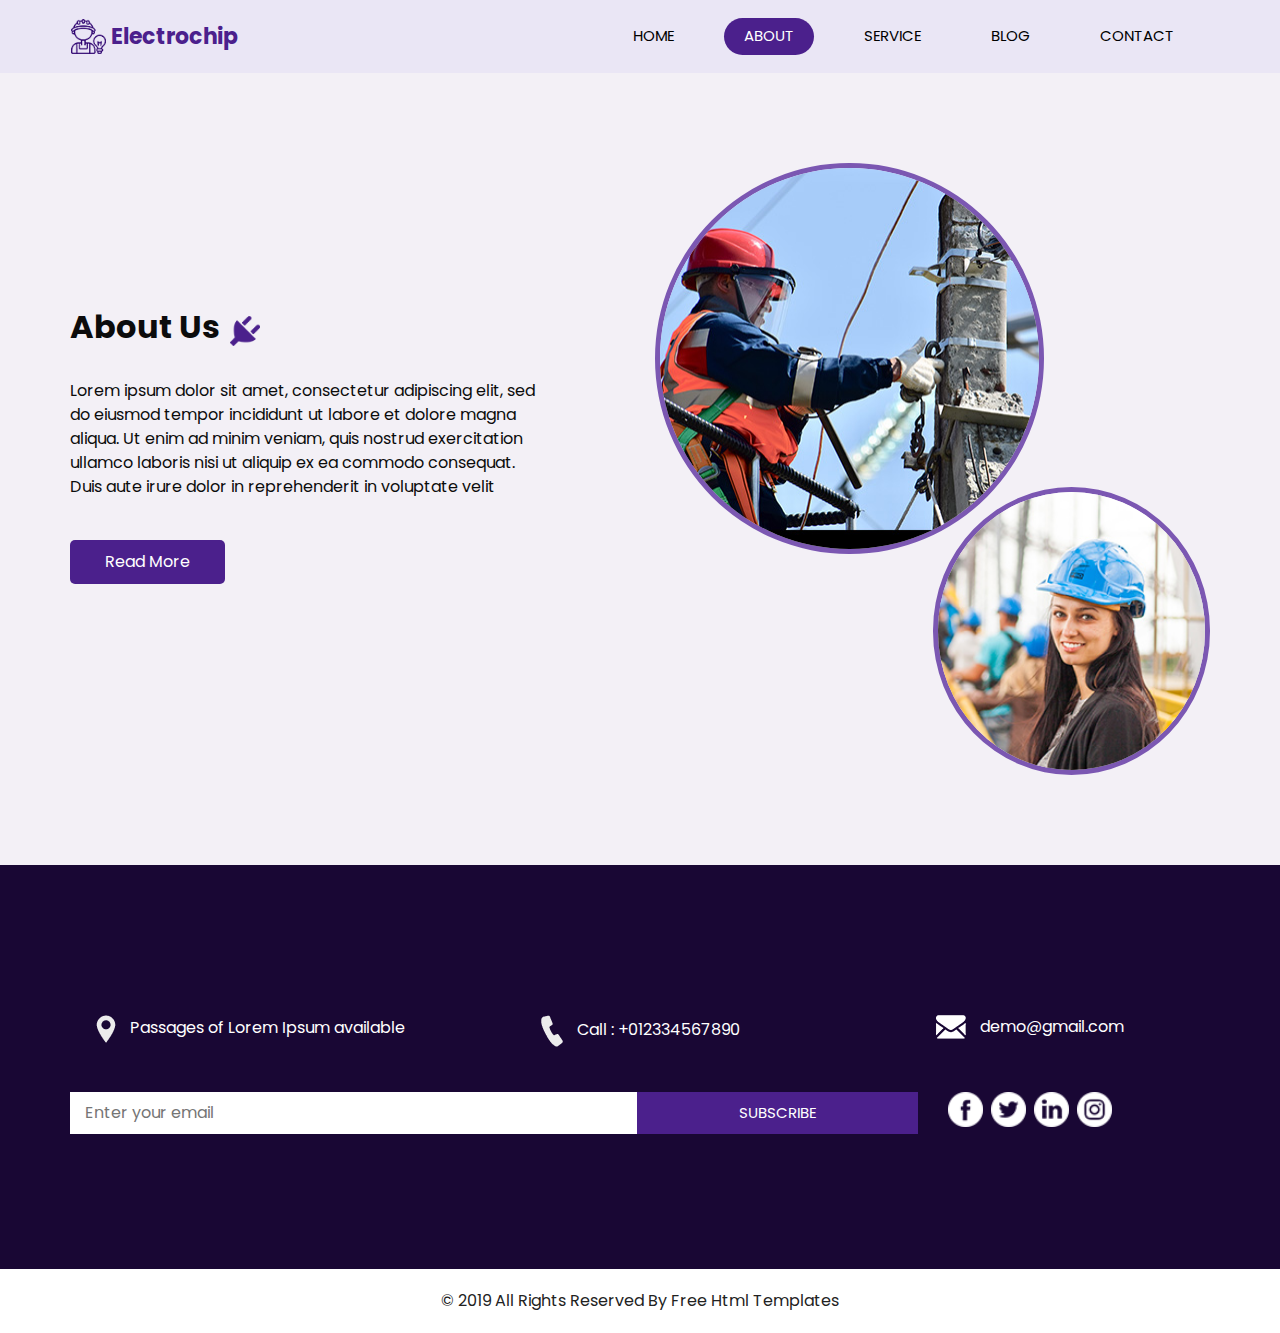
==== Code/Expertus/about.html @ 965c00f7 "Project V1.0: First Commit" ====
<!DOCTYPE html>
<html>

<head>
  <!-- Basic -->
  <meta charset="utf-8" />
  <meta http-equiv="X-UA-Compatible" content="IE=edge" />
  <!-- Mobile Metas -->
  <meta name="viewport" content="width=device-width, initial-scale=1, shrink-to-fit=no" />
  <!-- Site Metas -->
  <meta name="keywords" content="" />
  <meta name="description" content="" />
  <meta name="author" content="" />

  <title>Electrochip</title>

  <!-- slider stylesheet -->
  <link rel="stylesheet" type="text/css" href="https://cdnjs.cloudflare.com/ajax/libs/OwlCarousel2/2.1.3/assets/owl.carousel.min.css" />

  <!-- bootstrap core css -->
  <link rel="stylesheet" type="text/css" href="css/bootstrap.css" />

  <!-- fonts style -->
  <link href="https://fonts.googleapis.com/css?family=Poppins:400,600,700&display=swap" rel="stylesheet">
  <!-- Custom styles for this template -->
  <link href="css/style.css" rel="stylesheet" />
  <!-- responsive style -->
  <link href="css/responsive.css" rel="stylesheet" />
</head>

<body class="sub_page">

  <div class="hero_area">
    <!-- header section strats -->
    <header class="header_section">
      <div class="container">
        <nav class="navbar navbar-expand-lg custom_nav-container ">
          <a class="navbar-brand" href="index.html">
            <img src="images/logo.png" alt="">
            <span>
              Electrochip
            </span>
          </a>
          <button class="navbar-toggler" type="button" data-toggle="collapse" data-target="#navbarSupportedContent" aria-controls="navbarSupportedContent" aria-expanded="false" aria-label="Toggle navigation">
            <span class="s-1"> </span>
            <span class="s-2"> </span>
            <span class="s-3"> </span>
          </button>

          <div class="collapse navbar-collapse" id="navbarSupportedContent">
            <div class="d-flex ml-auto flex-column flex-lg-row align-items-center">
              <ul class="navbar-nav  ">
                <li class="nav-item ">
                  <a class="nav-link" href="index.html">Home <span class="sr-only">(current)</span></a>
                </li>
                <li class="nav-item active">
                  <a class="nav-link" href="about.html"> About</a>
                </li>
                <li class="nav-item">
                  <a class="nav-link" href="service.html"> Service </a>
                </li>
                <li class="nav-item">
                  <a class="nav-link" href="blog.html"> Blog </a>
                </li>
                <li class="nav-item">
                  <a class="nav-link" href="contact.html">Contact </a>
                </li>
              </ul>
            </div>
          </div>
        </nav>
      </div>
    </header>
    <!-- end header section -->
  </div>



  <!-- about section -->
  <section class="about_section layout_padding">
    <div class="container">
      <div class="row">
        <div class="col-md-6">
          <div class="detail-box">
            <div class="heading_container">
              <h2>
                About Us
              </h2>
              <img src="images/plug.png" alt="">
            </div>
            <p>
              Lorem ipsum dolor sit amet, consectetur adipiscing elit, sed do
              eiusmod tempor incididunt ut labore et dolore magna aliqua. Ut
              enim ad minim veniam, quis nostrud exercitation ullamco laboris
              nisi ut aliquip ex ea commodo consequat. Duis aute irure dolor
              in reprehenderit in voluptate velit
            </p>
            <a href="">
              Read More
            </a>
          </div>
        </div>
        <div class="col-md-6">
          <div class="img_container">
            <div class="img-box b1">
              <img src="images/about-img1.jpg" alt="" />
            </div>
            <div class="img-box b2">
              <img src="images/about-img2.jpg" alt="" />
            </div>
          </div>

        </div>

      </div>
    </div>
  </section>

  <!-- end about section -->

  <!-- info section -->

  <section class="info_section layout_padding">
    <div class="container">
      <div class="info_contact">
        <div class="row">
          <div class="col-md-4">
            <a href="">
              <img src="images/location-white.png" alt="">
              <span>
                Passages of Lorem Ipsum available
              </span>
            </a>
          </div>
          <div class="col-md-4">
            <a href="">
              <img src="images/telephone-white.png" alt="">
              <span>
                Call : +012334567890
              </span>
            </a>
          </div>
          <div class="col-md-4">
            <a href="">
              <img src="images/envelope-white.png" alt="">
              <span>
                demo@gmail.com
              </span>
            </a>
          </div>
        </div>
      </div>
      <div class="row">
        <div class="col-md-8 col-lg-9">
          <div class="info_form">
            <form action="">
              <input type="text" placeholder="Enter your email">
              <button>
                subscribe
              </button>
            </form>
          </div>
        </div>
        <div class="col-md-4 col-lg-3">
          <div class="info_social">
            <div>
              <a href="">
                <img src="images/fb.png" alt="">
              </a>
            </div>
            <div>
              <a href="">
                <img src="images/twitter.png" alt="">
              </a>
            </div>
            <div>
              <a href="">
                <img src="images/linkedin.png" alt="">
              </a>
            </div>
            <div>
              <a href="">
                <img src="images/instagram.png" alt="">
              </a>
            </div>
          </div>
        </div>
      </div>

    </div>
  </section>

  <!-- end info section -->

  <!-- footer section -->
  <footer class="container-fluid footer_section">
    <div class="container">
      <div class="row">
        <div class="col-lg-7 col-md-9 mx-auto">
          <p>
            &copy; 2019 All Rights Reserved By
            <a href="https://html.design/">Free Html Templates</a>
          </p>
        </div>
      </div>
    </div>
  </footer>
  <!-- footer section -->


  <script src="js/jquery-3.4.1.min.js"></script>
  <script src="js/bootstrap.js"></script>

</body>

</html>
---- Code/Expertus/css/style.css ----
body {
  font-family: "Poppins", sans-serif;
  color: #0c0c0c;
  background-color: #ffffff;
}

.layout_padding {
  padding-top: 90px;
  padding-bottom: 90px;
}

.layout_padding2 {
  padding-top: 45px;
  padding-bottom: 45px;
}

.layout_padding2-top {
  padding-top: 45px;
}

.layout_padding2-bottom {
  padding-bottom: 45px;
}

.layout_padding-top {
  padding-top: 90px;
}

.layout_padding-bottom {
  padding-bottom: 90px;
}

.heading_container {
  display: -webkit-box;
  display: -ms-flexbox;
  display: flex;
  -webkit-box-pack: start;
      -ms-flex-pack: start;
          justify-content: flex-start;
  -webkit-box-align: center;
      -ms-flex-align: center;
          align-items: center;
  text-align: center;
}

.heading_container h2 {
  position: relative;
  font-weight: bold;
  margin-right: 10px;
}

.heading_container img {
  width: 30px;
}

/*header section*/
.hero_area {
  height: 98vh;
  position: relative;
  display: -webkit-box;
  display: -ms-flexbox;
  display: flex;
  -webkit-box-orient: vertical;
  -webkit-box-direction: normal;
      -ms-flex-direction: column;
          flex-direction: column;
  background-color: #eae6f5;
}

.sub_page .hero_area {
  height: auto;
}

.header_section .container {
  padding: 0;
}

.header_section .nav_container {
  margin: 0 auto;
}

.custom_nav-container .navbar-nav .nav-item .nav-link {
  padding: 7px 20px;
  margin: 10px 15px;
  color: #000000;
  text-align: center;
  border-radius: 35px;
  text-transform: uppercase;
  font-size: 15px;
}

.custom_nav-container .navbar-nav .nav-item.active .nav-link, .custom_nav-container .navbar-nav .nav-item:hover .nav-link {
  background-color: #4b208c;
  color: #ffffff;
}

a,
a:hover,
a:focus {
  text-decoration: none;
}

a:hover,
a:focus {
  color: initial;
}

.btn,
.btn:focus {
  outline: none !important;
  -webkit-box-shadow: none;
          box-shadow: none;
}

.custom_nav-container .nav_search-btn {
  background-image: url(../images/search-icon.png);
  background-size: 22px;
  background-repeat: no-repeat;
  background-position-y: 7px;
  width: 35px;
  height: 35px;
  padding: 0;
  border: none;
}

.navbar-brand {
  display: -webkit-box;
  display: -ms-flexbox;
  display: flex;
  -webkit-box-align: center;
      -ms-flex-align: center;
          align-items: center;
}

.navbar-brand img {
  margin-right: 5px;
  width: 35px;
}

.navbar-brand span {
  font-size: 22px;
  font-weight: 700;
  color: #4b208c;
}

.custom_nav-container {
  z-index: 99999;
}

.navbar-expand-lg .navbar-collapse {
  -webkit-box-align: end;
      -ms-flex-align: end;
          align-items: flex-end;
}

.custom_nav-container .navbar-toggler {
  outline: none;
}

.custom_nav-container .navbar-toggler {
  padding: 0;
  width: 37px;
  height: 42px;
}

.custom_nav-container .navbar-toggler span {
  display: block;
  width: 35px;
  height: 4px;
  background-color: #190734;
  margin: 7px 0;
  -webkit-transition: all .3s;
  transition: all .3s;
}

.custom_nav-container .navbar-toggler[aria-expanded="true"] .s-1 {
  -webkit-transform: rotate(45deg);
          transform: rotate(45deg);
  margin: 0;
  margin-bottom: -4px;
}

.custom_nav-container .navbar-toggler[aria-expanded="true"] .s-2 {
  display: none;
}

.custom_nav-container .navbar-toggler[aria-expanded="true"] .s-3 {
  -webkit-transform: rotate(-45deg);
          transform: rotate(-45deg);
  margin: 0;
  margin-top: -4px;
}

.custom_nav-container .navbar-toggler[aria-expanded="false"] .s-1,
.custom_nav-container .navbar-toggler[aria-expanded="false"] .s-2,
.custom_nav-container .navbar-toggler[aria-expanded="false"] .s-3 {
  -webkit-transform: none;
          transform: none;
}

/*end header section*/
/* slider section */
.slider_section {
  -webkit-box-flex: 1;
      -ms-flex: 1;
          flex: 1;
  display: -webkit-box;
  display: -ms-flexbox;
  display: flex;
  -webkit-box-align: center;
      -ms-flex-align: center;
          align-items: center;
  position: relative;
  z-index: 2;
  color: #3b3a3a;
  padding-bottom: 90px;
}

.slider_section .row {
  -webkit-box-align: center;
      -ms-flex-align: center;
          align-items: center;
}

.slider_section .detail_box {
  color: #000000;
}

.slider_section .detail_box h1 {
  text-transform: uppercase;
  font-weight: bold;
}

.slider_section .detail_box p {
  margin-top: 20px;
}

.slider_section .detail_box a {
  display: inline-block;
  padding: 10px 40px;
  background-color: #4b208c;
  color: #ffffff;
  border-radius: 35px;
  margin-top: 35px;
}

.slider_section .detail_box a:hover {
  background-color: #5625a1;
}

.slider_section .img_container {
  border: 7px solid #7b57b2;
  border-radius: 100%;
  overflow: hidden;
}

.slider_section .img_container div#carouselExampleContarols {
  width: 100%;
  position: unset;
}

.slider_section .img_container .img-box img {
  width: 100%;
}

.slider_section .carousel-control-prev,
.slider_section .carousel-control-next {
  top: initial;
  left: initial;
  bottom: 5%;
  right: 10%;
  width: 45px;
  height: 45px;
  border: none;
  border-radius: 100%;
  opacity: 1;
  background-repeat: no-repeat;
  background-size: 8px;
  background-position: center;
}

.slider_section .carousel-control-prev {
  background-image: url(../images/prev.png);
  background-color: #ffffff;
  -webkit-transform: translate(-85px, 30px);
          transform: translate(-85px, 30px);
}

.slider_section .carousel-control-next {
  background-image: url(../images/next.png);
  background-color: #4b208c;
  -webkit-transform: translate(-45px, 0);
          transform: translate(-45px, 0);
}

.service_section {
  text-align: center;
}

.service_section .heading_container {
  -webkit-box-pack: center;
      -ms-flex-pack: center;
          justify-content: center;
}

.service_section .service_container {
  display: -webkit-box;
  display: -ms-flexbox;
  display: flex;
  -webkit-box-pack: center;
      -ms-flex-pack: center;
          justify-content: center;
  padding: 35px 0;
  -ms-flex-wrap: wrap;
      flex-wrap: wrap;
}

.service_section .service_container .box {
  margin: 25px 1%;
  -ms-flex-preferred-size: 31%;
      flex-basis: 31%;
  padding: 35px 25px 25px;
  border-radius: 15px;
  -webkit-box-shadow: 0 0 10px 0 rgba(0, 0, 0, 0.15);
          box-shadow: 0 0 10px 0 rgba(0, 0, 0, 0.15);
  border-top: 15px solid transparent;
  overflow: hidden;
  -webkit-transition: all .1s;
  transition: all .1s;
}

.service_section .service_container .box .img-box {
  display: -webkit-box;
  display: -ms-flexbox;
  display: flex;
  -webkit-box-pack: center;
      -ms-flex-pack: center;
          justify-content: center;
  -webkit-box-align: center;
      -ms-flex-align: center;
          align-items: center;
  height: 125px;
}

.service_section .service_container .box .img-box img {
  width: 90px;
}

.service_section .service_container .box .detail-box {
  margin-top: 25px;
}

.service_section .service_container .box .detail-box h5 {
  color: #2e0e5f;
  font-weight: 600;
  position: relative;
}

.service_section .service_container .box:hover, .service_section .service_container .box.active {
  border-top: 15px solid #512a97;
}

.service_section .btn-box {
  display: -webkit-box;
  display: -ms-flexbox;
  display: flex;
  -webkit-box-pack: center;
      -ms-flex-pack: center;
          justify-content: center;
  margin-top: 25px;
}

.service_section .btn-box a {
  display: inline-block;
  padding: 10px 35px;
  background-color: #4b208c;
  color: #ffffff;
  border-radius: 35px;
}

.service_section .btn-box a:hover {
  background-color: #5625a1;
}

.about_section {
  background-color: #f3f0f6;
}

.about_section .row {
  -webkit-box-align: center;
      -ms-flex-align: center;
          align-items: center;
}

.about_section .img_container {
  display: -webkit-box;
  display: -ms-flexbox;
  display: flex;
  -webkit-box-orient: vertical;
  -webkit-box-direction: normal;
      -ms-flex-direction: column;
          flex-direction: column;
}

.about_section .img_container .img-box {
  border: 5px solid #7b57b2;
  border-radius: 100%;
  overflow: hidden;
}

.about_section .img_container .img-box.b1 {
  width: 70%;
}

.about_section .img_container .img-box.b2 {
  width: 50%;
  margin-left: auto;
  margin-top: -12%;
}

.about_section .img_container .img-box img {
  width: 100%;
}

.about_section .detail-box {
  margin-right: 15%;
}

.about_section .detail-box p {
  margin-top: 25px;
}

.about_section .detail-box a {
  display: inline-block;
  padding: 10px 35px;
  background-color: #4b208c;
  color: #ffffff;
  border-radius: 5px;
  margin: 25px 0 45px 0;
}

.about_section .detail-box a:hover {
  background-color: #5625a1;
}

.blog_section .heading_container {
  -webkit-box-pack: center;
      -ms-flex-pack: center;
          justify-content: center;
}

.blog_section .heading_container h2::before {
  background-color: #ffffff;
}

.blog_section .box {
  margin-top: 55px;
  background-color: #ffffff;
  -webkit-box-shadow: 0 0 10px 0 rgba(0, 0, 0, 0.15);
          box-shadow: 0 0 10px 0 rgba(0, 0, 0, 0.15);
}

.blog_section .box .img-box {
  position: relative;
}

.blog_section .box .img-box img {
  width: 100%;
}

.blog_section .box .detail-box {
  padding: 25px 25px 15px;
}

.blog_section .box .detail-box h5 {
  font-weight: bold;
}

.contact_section {
  position: relative;
}

.contact_section form {
  margin-top: 45px;
  padding-right: 35px;
}

.contact_section input {
  width: 100%;
  border: none;
  height: 50px;
  margin-bottom: 25px;
  padding-left: 25px;
  background-color: transparent;
  outline: none;
  color: #101010;
  -webkit-box-shadow: 0px 2px 5px 0px rgba(0, 0, 0, 0.16);
  box-shadow: 0px 2px 5px 0px rgba(0, 0, 0, 0.16);
}

.contact_section input::-webkit-input-placeholder {
  color: #737272;
}

.contact_section input:-ms-input-placeholder {
  color: #737272;
}

.contact_section input::-ms-input-placeholder {
  color: #737272;
}

.contact_section input::placeholder {
  color: #737272;
}

.contact_section input.message-box {
  height: 120px;
}

.contact_section button {
  border: none;
  display: inline-block;
  padding: 12px 45px;
  background-color: #4b208c;
  color: #ffffff;
  border-radius: 0px;
  margin-top: 35px;
}

.contact_section button:hover {
  background-color: #5625a1;
}

.contact_section .map_container {
  height: 100%;
  min-height: 325px;
}

.contact_section .map_container .map-responsive {
  height: 100%;
}

.footer_bg {
  background-image: url(../images/footer-bg.png);
  background-size: cover;
  background-position: top;
}

/* info section */
.info_section {
  background-color: #190734;
  color: #ffffff;
}

.info_section h6 {
  font-weight: bold;
}

.info_section .info_contact {
  margin-top: 60px;
  margin-bottom: 45px;
}

.info_section .info_contact .col-md-4 {
  display: -webkit-box;
  display: -ms-flexbox;
  display: flex;
  -webkit-box-pack: center;
      -ms-flex-pack: center;
          justify-content: center;
}

.info_section .info_contact a {
  color: #ffffff;
}

.info_section .info_contact img {
  max-width: 100%;
  margin-right: 10px;
}

.info_section .info_form {
  margin: 0 auto;
  margin-bottom: 45px;
}

.info_section .info_form h4 {
  text-transform: uppercase;
  text-align: center;
  margin-bottom: 20px;
}

.info_section .info_form form {
  display: -webkit-box;
  display: -ms-flexbox;
  display: flex;
  -webkit-box-align: center;
      -ms-flex-align: center;
          align-items: center;
}

.info_section .info_form form input {
  background-color: #ffffff;
  border: none;
  -webkit-box-flex: 2.5;
      -ms-flex: 2.5;
          flex: 2.5;
  outline: none;
  color: #000000;
  min-height: 42.4px;
  padding-left: 15px;
}

.info_section .info_form form input ::-webkit-input-placeholder {
  color: #ffffff;
  opacity: 0.2;
}

.info_section .info_form form input :-ms-input-placeholder {
  color: #ffffff;
  opacity: 0.2;
}

.info_section .info_form form input ::-ms-input-placeholder {
  color: #ffffff;
  opacity: 0.2;
}

.info_section .info_form form input ::placeholder {
  color: #ffffff;
  opacity: 0.2;
}

.info_section .info_form form button {
  -webkit-box-flex: 1;
      -ms-flex: 1;
          flex: 1;
  border: none;
  display: inline-block;
  padding: 10px 30px;
  background-color: #4b208c;
  color: #ffffff;
  border-radius: 0;
  font-size: 15px;
  text-transform: uppercase;
}

.info_section .info_form form button:hover {
  background-color: #5625a1;
}

.info_section .box {
  display: -webkit-box;
  display: -ms-flexbox;
  display: flex;
}

.info_section .info_social {
  display: -webkit-box;
  display: -ms-flexbox;
  display: flex;
}

.info_section .info_social img {
  width: 35px;
  margin-right: 8px;
}

/* end info section */
/* footer section*/
.footer_section {
  display: -webkit-box;
  display: -ms-flexbox;
  display: flex;
  -webkit-box-pack: center;
      -ms-flex-pack: center;
          justify-content: center;
  position: relative;
}

.footer_section p {
  color: #222222;
  margin: 0 auto;
  text-align: center;
  padding: 20px;
}

.footer_section p a {
  color: #222222;
}
/*# sourceMappingURL=style.css.map */
---- Code/Expertus/css/responsive.css ----
@media (max-width: 1120px) {}

@media (max-width: 992px) {

  .hero_area {
    height: auto;
  }

  .header_section {
    padding-top: 10px;
  }

  #navbarSupportedContent {
    margin-top: 25px;
  }

  .slider_section {

    padding-top: 75px;
    padding-bottom: 150px;

  }

  .about_section .img-box {
    margin: 0 5%;
  }

  .about_section .detail-box {
    margin-right: 5%;
  }

  .service_section .service_container .box {
    -ms-flex-preferred-size: 48%;
    flex-basis: 48%;
  }

  .about_section .img_container .img-box.b2 {
    margin-top: -5%;
  }

}

@media (max-width: 768px) {


  .slider_section .detail_box {
    text-align: center;
  }

  .slider_section .img_content {
    margin-top: 55px;
  }

  .contact_section .map_container {
    margin-top: 45px;
  }

  .info_section .info_contact a {
    margin-bottom: 15px;
  }

  .info_section .info_social {
    justify-content: center;
  }

  .service_section .service_container .box {
    flex-basis: 98%;
  }

  .contact_section form {
    padding-right: 0;
  }

  .info_section .info_contact a {
    text-align: center;
  }
}

@media (max-width: 576px) {
  .about_section .img_container .img-box.b1 {
    width: 80%;
  }

  .about_section .img_container .img-box.b2 {
    width: 55%;
  }

  .info_section .info_form form {
    flex-direction: column;
  }

  .info_section .info_form form input {
    width: 100%;
  }

  .info_section .info_form form button {
    margin-top: 15px;
    padding: 10px 40px;
  }
}

@media (max-width: 480px) {}

@media (max-width: 420px) {

  .slider_section .carousel-control-prev,
  .slider_section .carousel-control-next {
    right: 0;
  }
}

@media (max-width: 360px) {}

@media (min-width: 1200px) {
  .container {
    max-width: 1170px;
  }
}
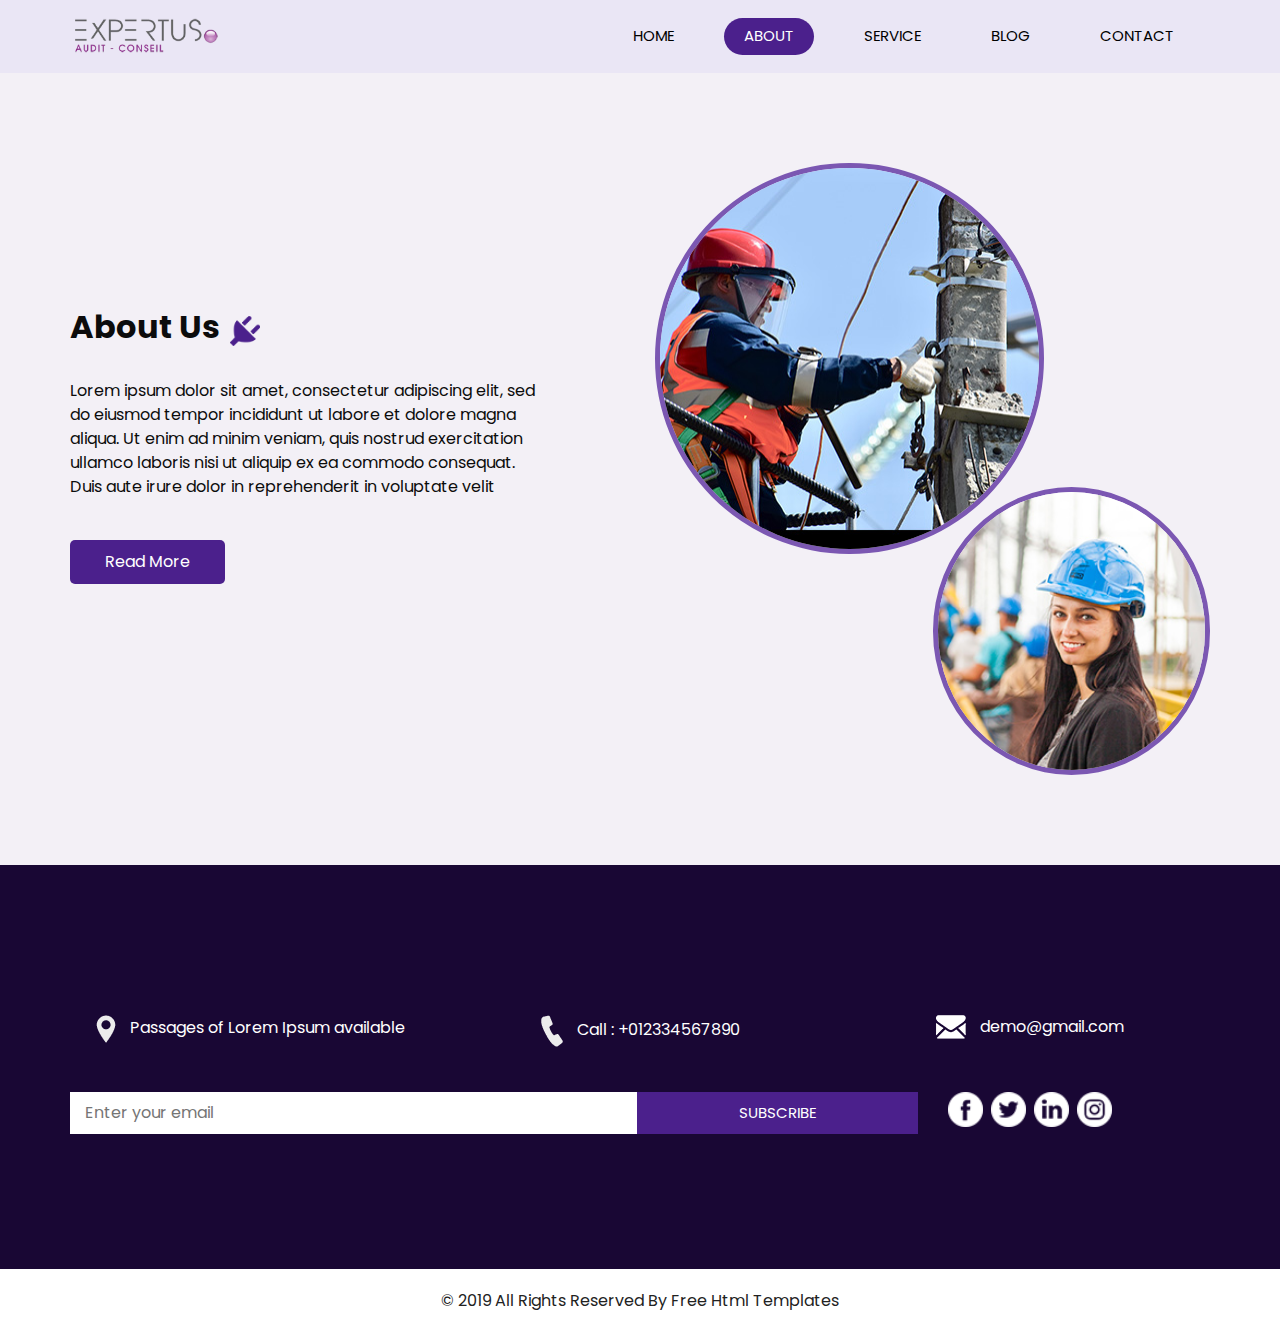
==== commit f65b927d: "Project V1.2: Updating Header Logo and Updating iframe of location" ====
--- a/Code/Expertus/about.html
+++ b/Code/Expertus/about.html
@@ -36,11 +36,8 @@
       <div class="container">
         <nav class="navbar navbar-expand-lg custom_nav-container ">
           <a class="navbar-brand" href="index.html">
-            <img src="images/logo.png" alt="">
-            <span>
-              Electrochip
-            </span>
-          </a>
+            <img src="images/Logo/expertus.png" alt="" style="width: 150px;">
+            </a>
           <button class="navbar-toggler" type="button" data-toggle="collapse" data-target="#navbarSupportedContent" aria-controls="navbarSupportedContent" aria-expanded="false" aria-label="Toggle navigation">
             <span class="s-1"> </span>
             <span class="s-2"> </span>
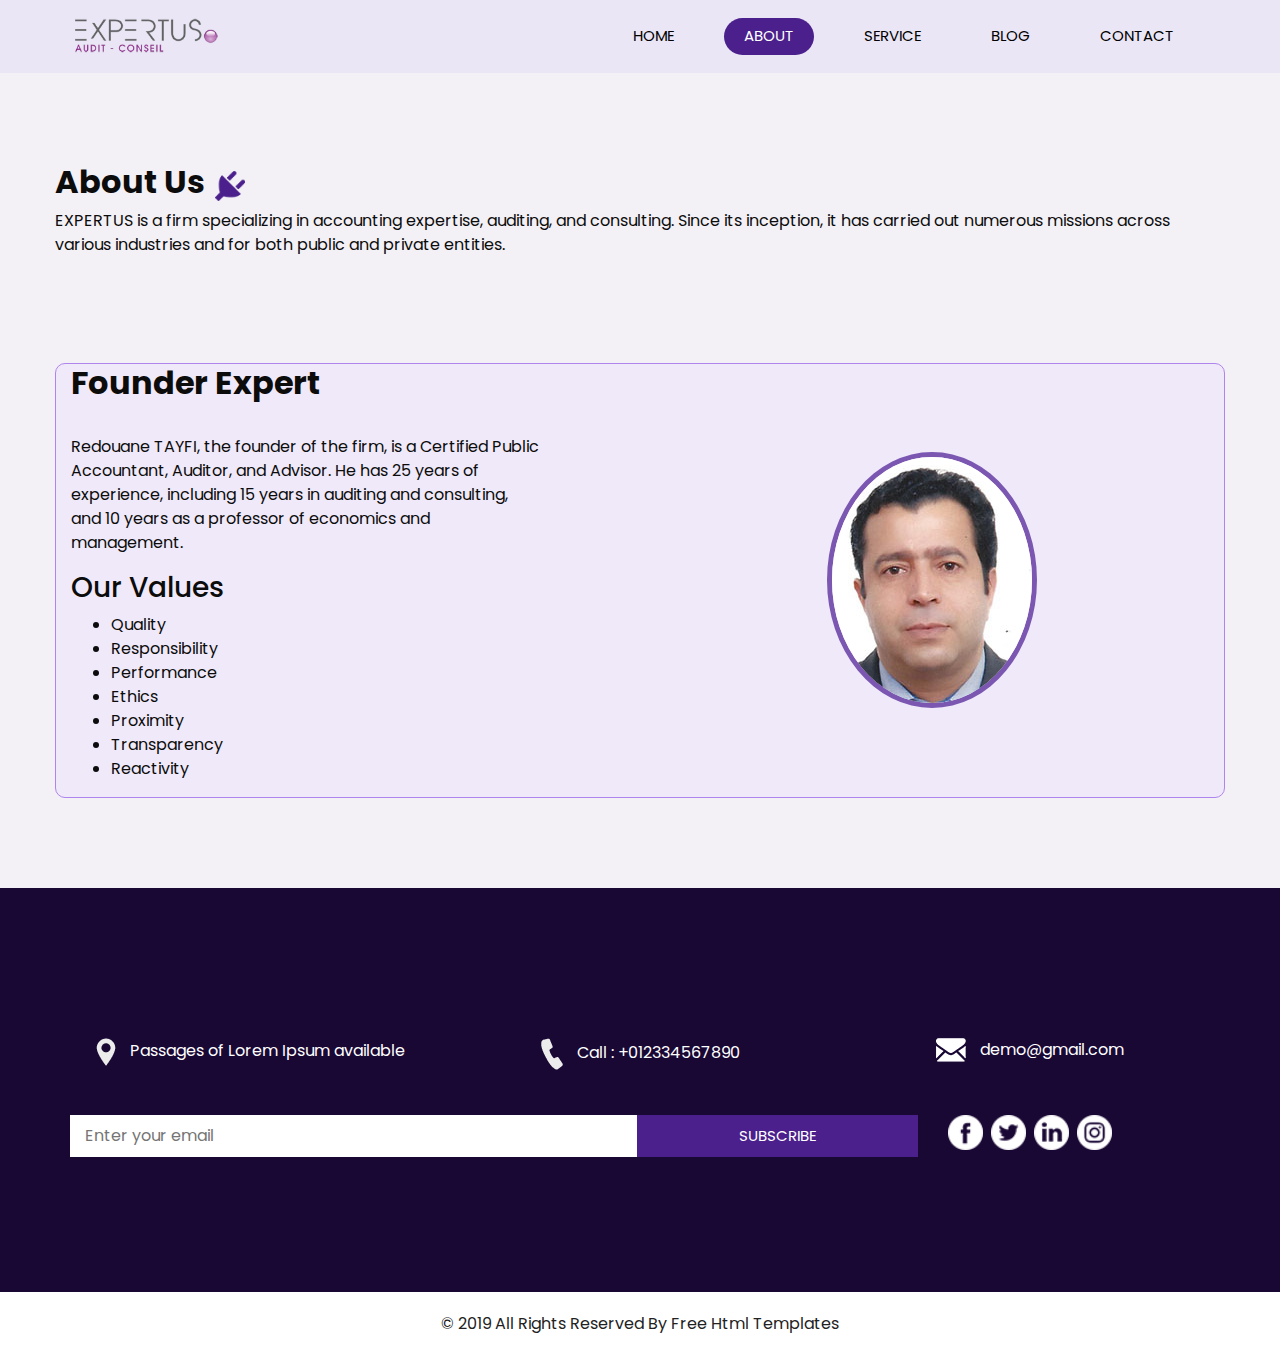
==== commit 54d98625: "Project V1.6: Updating About" ====
--- a/Code/Expertus/about.html
+++ b/Code/Expertus/about.html
@@ -12,10 +12,13 @@
   <meta name="description" content="" />
   <meta name="author" content="" />
 
-  <title>Electrochip</title>
+  <link rel="shortcut icon" href="images/Logo/Icon-Logo-White.ico" type="image/x-icon">
+
+  <title>About - Expertus</title>
 
   <!-- slider stylesheet -->
-  <link rel="stylesheet" type="text/css" href="https://cdnjs.cloudflare.com/ajax/libs/OwlCarousel2/2.1.3/assets/owl.carousel.min.css" />
+  <link rel="stylesheet" type="text/css"
+    href="https://cdnjs.cloudflare.com/ajax/libs/OwlCarousel2/2.1.3/assets/owl.carousel.min.css" />
 
   <!-- bootstrap core css -->
   <link rel="stylesheet" type="text/css" href="css/bootstrap.css" />
@@ -37,8 +40,9 @@
         <nav class="navbar navbar-expand-lg custom_nav-container ">
           <a class="navbar-brand" href="index.html">
             <img src="images/Logo/expertus.png" alt="" style="width: 150px;">
-            </a>
-          <button class="navbar-toggler" type="button" data-toggle="collapse" data-target="#navbarSupportedContent" aria-controls="navbarSupportedContent" aria-expanded="false" aria-label="Toggle navigation">
+          </a>
+          <button class="navbar-toggler" type="button" data-toggle="collapse" data-target="#navbarSupportedContent"
+            aria-controls="navbarSupportedContent" aria-expanded="false" aria-label="Toggle navigation">
             <span class="s-1"> </span>
             <span class="s-2"> </span>
             <span class="s-3"> </span>
@@ -74,36 +78,57 @@
 
 
   <!-- about section -->
+  <section class="about_section layout_padding"  style="padding-bottom: 0px;">
+    <div class="container">
+      <div class="row">
+    <div class="heading_container">
+      <h2>
+        About Us
+      </h2>
+      <img src="images/plug.png" alt="">
+    </div>
+    <p>
+      EXPERTUS is a firm specializing in accounting expertise, auditing, and consulting. Since its inception,
+      it has carried out numerous missions across various industries and for both public and private entities.
+    </p>
+    </div>
+    </div> 
+  </section>
+
   <section class="about_section layout_padding">
     <div class="container">
-      <div class="row">
+      <div class="row" style="padding-top: 0px; background-color: #efe9f9; border-radius: 10px; border: 1px solid #b084ed;">
         <div class="col-md-6">
           <div class="detail-box">
             <div class="heading_container">
               <h2>
-                About Us
+                Founder Expert
               </h2>
-              <img src="images/plug.png" alt="">
             </div>
             <p>
-              Lorem ipsum dolor sit amet, consectetur adipiscing elit, sed do
-              eiusmod tempor incididunt ut labore et dolore magna aliqua. Ut
-              enim ad minim veniam, quis nostrud exercitation ullamco laboris
-              nisi ut aliquip ex ea commodo consequat. Duis aute irure dolor
-              in reprehenderit in voluptate velit
+              Redouane TAYFI, the founder of the firm, is a Certified Public Accountant, Auditor, and Advisor.
+              He has 25 years of experience, including 15 years in auditing and consulting, and 10 years as a professor
+              of economics and management.
             </p>
-            <a href="">
-              Read More
-            </a>
+            <h3>Our Values</h3>
+            <ul>
+              <li>Quality</li>
+              <li>Responsibility</li>
+              <li>Performance</li>
+              <li>Ethics</li>
+              <li>Proximity</li>
+              <li>Transparency</li>
+              <li>Reactivity</li>
+            </ul>
           </div>
         </div>
         <div class="col-md-6">
-          <div class="img_container">
-            <div class="img-box b1">
-              <img src="images/about-img1.jpg" alt="" />
-            </div>
-            <div class="img-box b2">
-              <img src="images/about-img2.jpg" alt="" />
+          <div class="img_container" style="width: 100%; justify-content: center; align-items: center;">
+            <!--<div class="img-box b1">
+                 <img src="images/about-img1.jpg" alt="" />
+            </div> -->
+            <div class="img-box">
+              <img src="images/owner/rtayfi.jpg" alt="" />
             </div>
           </div>
 
@@ -112,6 +137,7 @@
       </div>
     </div>
   </section>
+  
 
   <!-- end about section -->
 
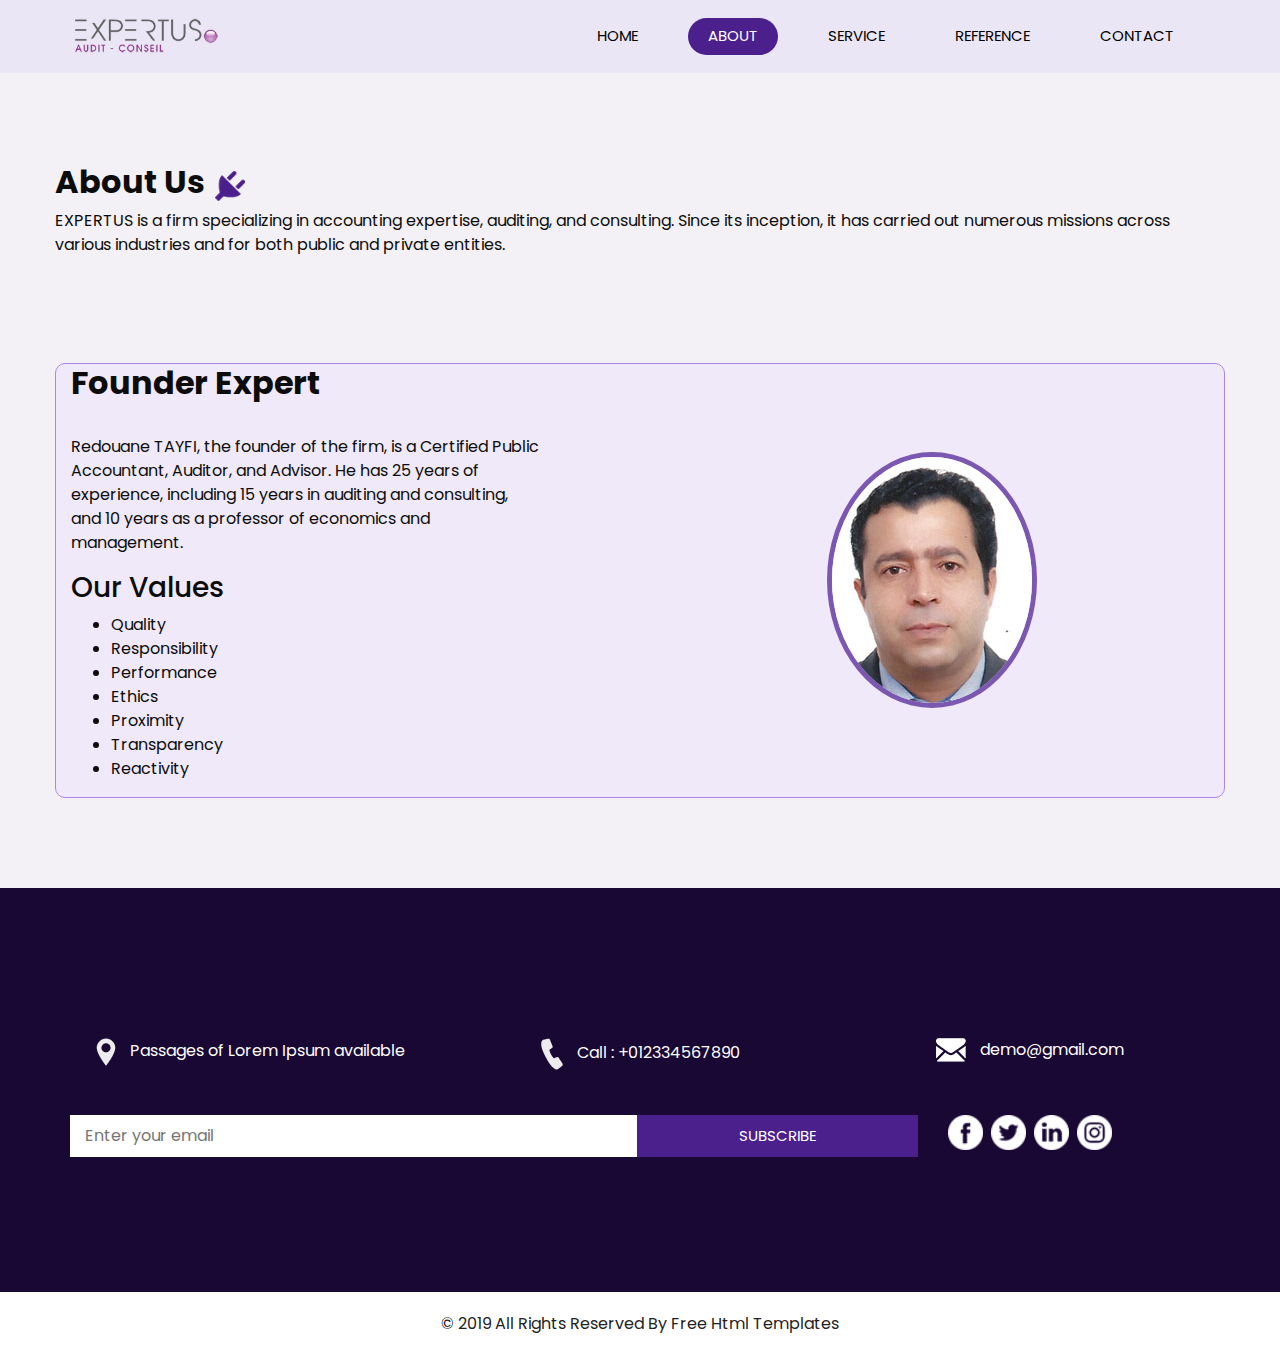
==== commit df0f10a1: "Project V1.7: Adding Reference" ====
--- a/Code/Expertus/about.html
+++ b/Code/Expertus/about.html
@@ -61,7 +61,7 @@
                   <a class="nav-link" href="service.html"> Service </a>
                 </li>
                 <li class="nav-item">
-                  <a class="nav-link" href="blog.html"> Blog </a>
+                  <a class="nav-link" href="reference.html"> Reference </a>
                 </li>
                 <li class="nav-item">
                   <a class="nav-link" href="contact.html">Contact </a>
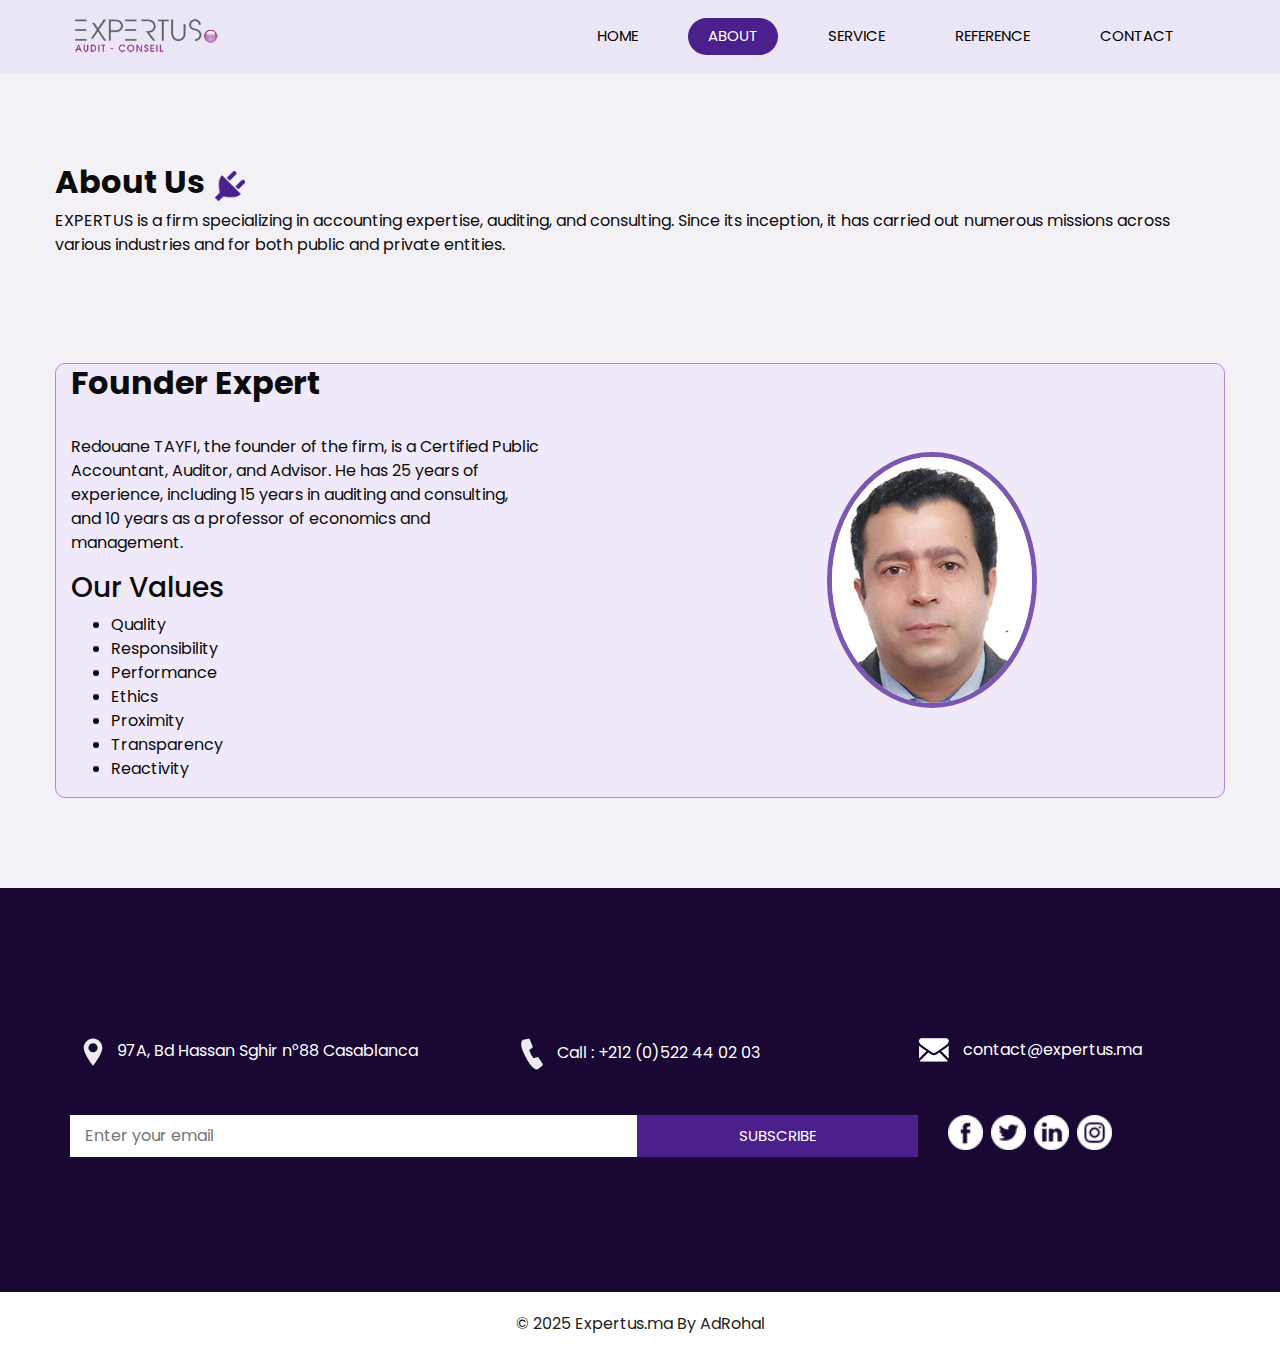
==== commit 9cfa1bc6: "Project V1.9: Updating the Footers" ====
--- a/Code/Expertus/about.html
+++ b/Code/Expertus/about.html
@@ -151,7 +151,7 @@
             <a href="">
               <img src="images/location-white.png" alt="">
               <span>
-                Passages of Lorem Ipsum available
+                97A, Bd Hassan Sghir n°88 Casablanca
               </span>
             </a>
           </div>
@@ -159,15 +159,16 @@
             <a href="">
               <img src="images/telephone-white.png" alt="">
               <span>
-                Call : +012334567890
+                Call : +212 (0)522 44 02 03
               </span>
+              
             </a>
           </div>
           <div class="col-md-4">
             <a href="">
               <img src="images/envelope-white.png" alt="">
               <span>
-                demo@gmail.com
+                contact@expertus.ma
               </span>
             </a>
           </div>
@@ -187,7 +188,7 @@
         <div class="col-md-4 col-lg-3">
           <div class="info_social">
             <div>
-              <a href="">
+              <a href="https://www.facebook.com/ExpertusMaroc">
                 <img src="images/fb.png" alt="">
               </a>
             </div>
@@ -221,8 +222,8 @@
       <div class="row">
         <div class="col-lg-7 col-md-9 mx-auto">
           <p>
-            &copy; 2019 All Rights Reserved By
-            <a href="https://html.design/">Free Html Templates</a>
+            &copy; 2025 Expertus.ma By
+            <a href="https://github.com/AdRohal">AdRohal</a>
           </p>
         </div>
       </div>
--- a/Code/Expertus/css/style.css
+++ b/Code/Expertus/css/style.css
@@ -55,7 +55,7 @@
 
 /*header section*/
 .hero_area {
-  height: 98vh;
+  height: 100vh;
   position: relative;
   display: -webkit-box;
   display: -ms-flexbox;
